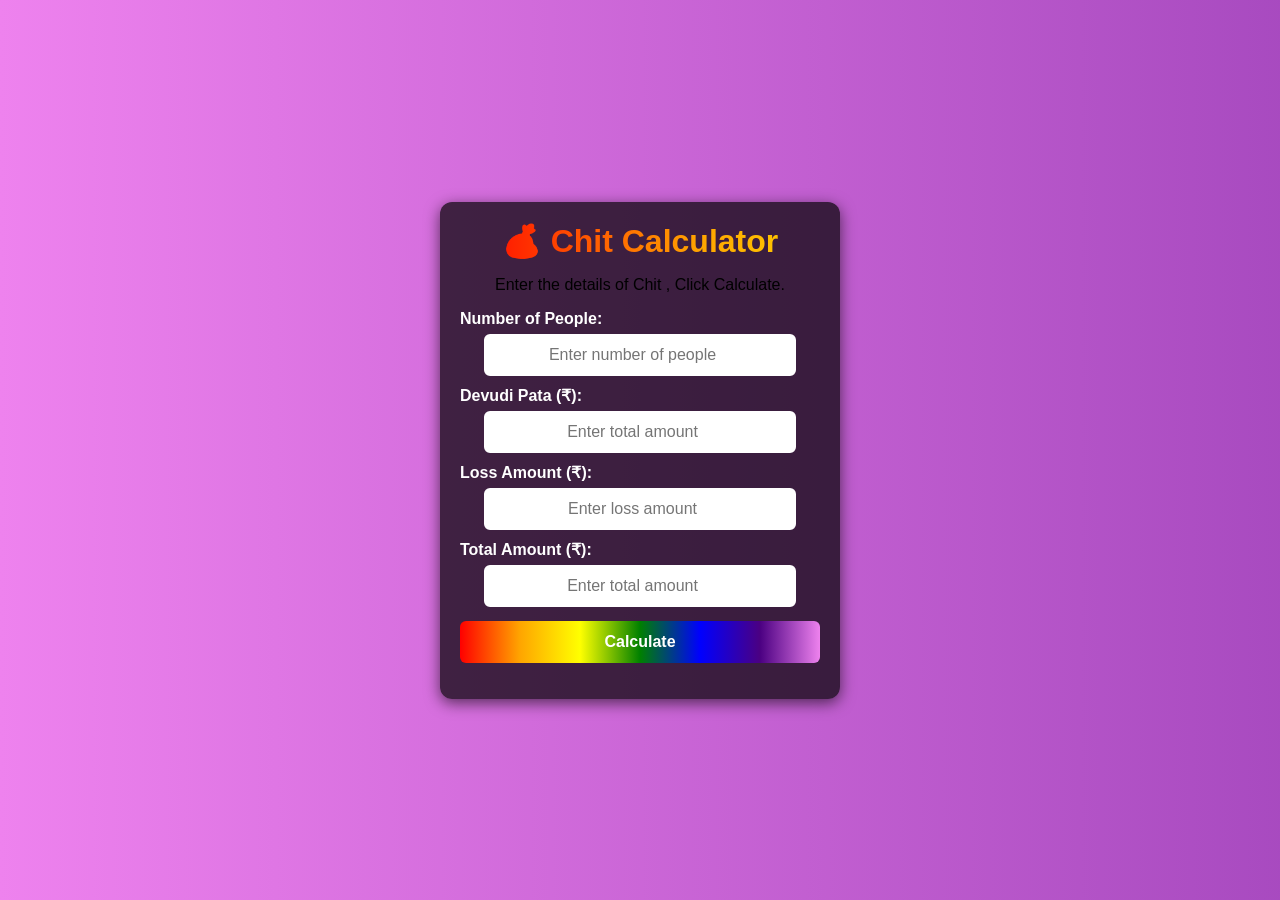
==== Javascript/chitcalculator/index.html @ 93913a59 "Practicing the html + javascript script" ====
<!DOCTYPE html>
<html lang="en">
  <head>
    <meta charset="UTF-8" />
    <meta name="viewport" content="width=device-width, initial-scale=1.0" />
    <title>Chit Split Calculator</title>

    <!-- External CSS file -->
    <link rel="stylesheet" href="style.css" />
  </head>
  <body>
    <!-- Wrapper to center everything -->
    <div id="wrapper">
      <h1>💰 Chit Calculator</h1>
      <p>Enter the details of Chit , Click Calculate.</p>

      <!-- Calculator Form -->
      <form id="chitForm" autocomplete="off">
        <!-- Number of People Input -->
        <label for="numPeople">Number of People:</label>
        <input
          type="number"
          id="numPeople"
          placeholder="Enter number of people"
          min="10"
          required
        />
        <!-- Total Amount Input -->
        <label for="devudiPata">Devudi Pata (₹):</label>
        <input
          type="number"
          id="devudiPata"
          placeholder="Enter total amount"
          min="1000"
          required
        />
        <!-- Number of Loss Amount Input -->
        <label for="lossAmount">Loss Amount (₹):</label>
        <input
          type="number"
          id="lossAmount"
          placeholder="Enter loss amount"
          min="1000"
          required
        />
        <!-- Number of Total Amount in Input -->
        <label for="totalAmount">Total Amount (₹):</label>
        <input
          type="number"
          id="totalAmount"
          placeholder="Enter total amount"
          min="1000"
          required
        />

        <!-- Submit Button -->
        <input type="submit" id="calculateBtn" value="Calculate" />
      </form>

      <!-- Result Section -->
      <div class="result" id="resultBox" aria-live="polite">
        <p id="output"></p>
      </div>
    </div>

    <!-- Popup Modal -->
    <div id="popup" class="popup">
      <div class="popup-content">
        <span id="closePopup" class="close">&times;</span>
        <p id="popupMessage"></p>
      </div>
    </div>

    <!-- External JS file -->
    <script src="chitCalculator.js"></script>
  </body>
</html>
---- Javascript/chitcalculator/style.css ----
/* Reset + font setup */
body {
  font-family: Arial, sans-serif;
  margin: 0;
  height: 100vh;
  display: flex;
  align-items: center;
  justify-content: center;

  /* Rainbow animated background */
  background: linear-gradient(
    270deg,
    red,
    orange,
    yellow,
    green,
    blue,
    indigo,
    violet
  );
  background-size: 1400% 1400%;

  animation: rainbowMove 20s linear infinite;
}

/* Keyframes for moving rainbow */
@keyframes rainbowMove {
  0% {
    background-position: 0% 50%;
  }
  50% {
    background-position: 100% 50%;
  }
  100% {
    background-position: 0% 50%;
  }
}

/* Center wrapper box */
#wrapper {
  background: rgba(0, 0, 0, 0.7); /* semi-transparent to show rainbow */
  padding: 20px;
  border-radius: 12px;
  width: 360px;
  text-align: center;
  box-shadow: 0 4px 15px rgba(0, 0, 0, 0.6);
}

h1 {
  margin-top: 0;
  margin-bottom: 10px;
  background: linear-gradient(
    90deg,
    red,
    orange,
    yellow,
    green,
    blue,
    indigo,
    violet
  );
  -webkit-background-clip: text;
  -webkit-text-fill-color: transparent;
  animation: rainbowText 5s linear infinite;
  background-size: 400%;
}

/* Rainbow text animation */
@keyframes rainbowText {
  0% {
    background-position: 0%;
  }
  100% {
    background-position: 100%;
  }
}

p {
  margin-bottom: 16px;
}

/* Labels */
label {
  display: block;
  text-align: left;
  margin-top: 10px;
  font-weight: 600;
  color: #fff;
}

/* Input fields */
input[type='number'] {
  width: 80%;
  padding: 10px;
  border-radius: 6px;
  border: 2px solid #fff;
  margin-top: 6px;
  text-align: center;
  font-size: 16px;
  background: #fff;
  color: #000;
}

/* Button */
#calculateBtn {
  width: 100%;
  padding: 12px;
  margin-top: 14px;
  border: none;
  border-radius: 6px;
  background: linear-gradient(
    90deg,
    red,
    orange,
    yellow,
    green,
    blue,
    indigo,
    violet
  );
  color: #fff;
  font-size: 16px;
  cursor: pointer;
  font-weight: bold;
  transition: transform 0.2s;
}

#calculateBtn:hover {
  transform: scale(1.05);
}

/* Result area */
.result {
  margin-top: 16px;
  font-size: 16px;
  color: #fff;
}

/* Error message in red */
.error {
  color: #ff6666;
  font-weight: bold;
}

/* Popup background */
.popup {
  display: none;
  position: fixed;
  z-index: 1000;
  left: 0;
  top: 0;
  width: 100%;
  height: 100%;
  background: rgba(0, 0, 0, 0.5);
}

/* Rainbow text for amounts */
.rainbow-text {
  font-size: 3em; /* big for main amount */
  font-weight: bold;
  background: linear-gradient(
    90deg,
    red,
    orange,
    yellow,
    green,
    blue,
    indigo,
    violet
  );
  background-size: 400%;
  -webkit-background-clip: text;
  -webkit-text-fill-color: transparent;
  animation: rainbowText 5s linear infinite;
}

/* Smaller rainbow for remaining amount */
.rainbow-small {
  font-size: 1.5em;
  font-weight: bold;
  background: linear-gradient(
    90deg,
    red,
    orange,
    yellow,
    green,
    blue,
    indigo,
    violet
  );
  background-size: 400%;
  -webkit-background-clip: text;
  -webkit-text-fill-color: transparent;
  animation: rainbowText 5s linear infinite;
}

/* Popup box */
.popup-content {
  background: #fff;
  color: #333;
  margin: 15% auto;
  padding: 20px;
  border-radius: 10px;
  width: 300px;
  text-align: center;
  font-family: Arial, sans-serif;
  box-shadow: 0 5px 15px rgba(0, 0, 0, 0.3);
}

.close {
  float: right;
  font-size: 22px;
  cursor: pointer;
  color: red;
}
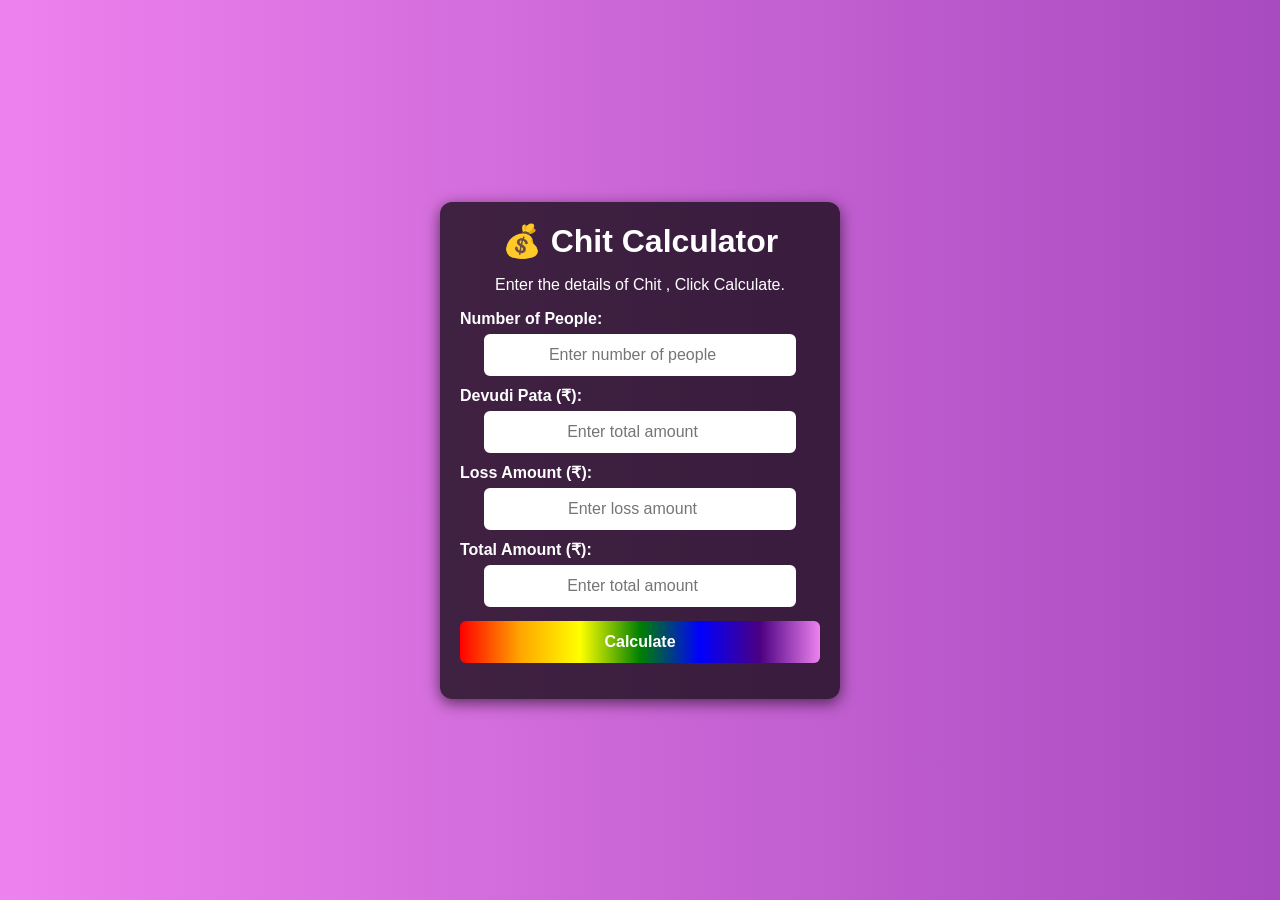
==== commit 20b790f5: "Practicing the html + javascript script updated V1.1.2" ====
--- a/Javascript/chitcalculator/index.html
+++ b/Javascript/chitcalculator/index.html
@@ -59,7 +59,7 @@
 
       <!-- Result Section -->
       <div class="result" id="resultBox" aria-live="polite">
-        <p id="output"></p>
+        <p1 id="output"></p1>
       </div>
     </div>
 
@@ -67,7 +67,7 @@
     <div id="popup" class="popup">
       <div class="popup-content">
         <span id="closePopup" class="close">&times;</span>
-        <p id="popupMessage"></p>
+        <p1 id="popupMessage"></p1>
       </div>
     </div>
 
--- a/Javascript/chitcalculator/style.css
+++ b/Javascript/chitcalculator/style.css
@@ -46,23 +46,36 @@
   box-shadow: 0 4px 15px rgba(0, 0, 0, 0.6);
 }
 
+
+/* h1 {
+  margin-top: 0;
+  margin-bottom: 10px;
+  background: linear-gradient(
+    90deg,
+    red,
+    orange,
+    yellow,
+    green,
+    blue,
+    indigo,
+    violet
+  );
+  -webkit-background-clip: text;
+  background-clip: text;
+  -webkit-text-fill-color: transparent;
+  animation: rainbowText 5s linear infinite;
+  background-size: 400%;
+} */
+
 h1 {
   margin-top: 0;
   margin-bottom: 10px;
-  background: linear-gradient(
-    90deg,
-    red,
-    orange,
-    yellow,
-    green,
-    blue,
-    indigo,
-    violet
-  );
-  -webkit-background-clip: text;
-  -webkit-text-fill-color: transparent;
-  animation: rainbowText 5s linear infinite;
-  background-size: 400%;
+  color: #ffffff; /* white text */
+  background: none; /* remove gradient */
+  -webkit-background-clip: initial;
+  background-clip: initial;
+  -webkit-text-fill-color: initial;
+  animation: none; /* remove rainbow animation */
 }
 
 /* Rainbow text animation */
@@ -76,6 +89,11 @@
 }
 
 p {
+  margin-bottom: 16px;
+   color: #fff; 
+}
+
+p1 {
   margin-bottom: 16px;
 }
 
@@ -122,12 +140,14 @@
   font-size: 16px;
   cursor: pointer;
   font-weight: bold;
-  transition: transform 0.2s;
+  transition: transform 0.2s, border-color 0.2s;
 }
 
 #calculateBtn:hover {
   transform: scale(1.05);
-}
+  border-color: #000000;
+}
+
 
 /* Result area */
 .result {
@@ -170,6 +190,7 @@
   );
   background-size: 400%;
   -webkit-background-clip: text;
+  background-clip: text;
   -webkit-text-fill-color: transparent;
   animation: rainbowText 5s linear infinite;
 }
@@ -190,6 +211,7 @@
   );
   background-size: 400%;
   -webkit-background-clip: text;
+  background-clip: text;
   -webkit-text-fill-color: transparent;
   animation: rainbowText 5s linear infinite;
 }
